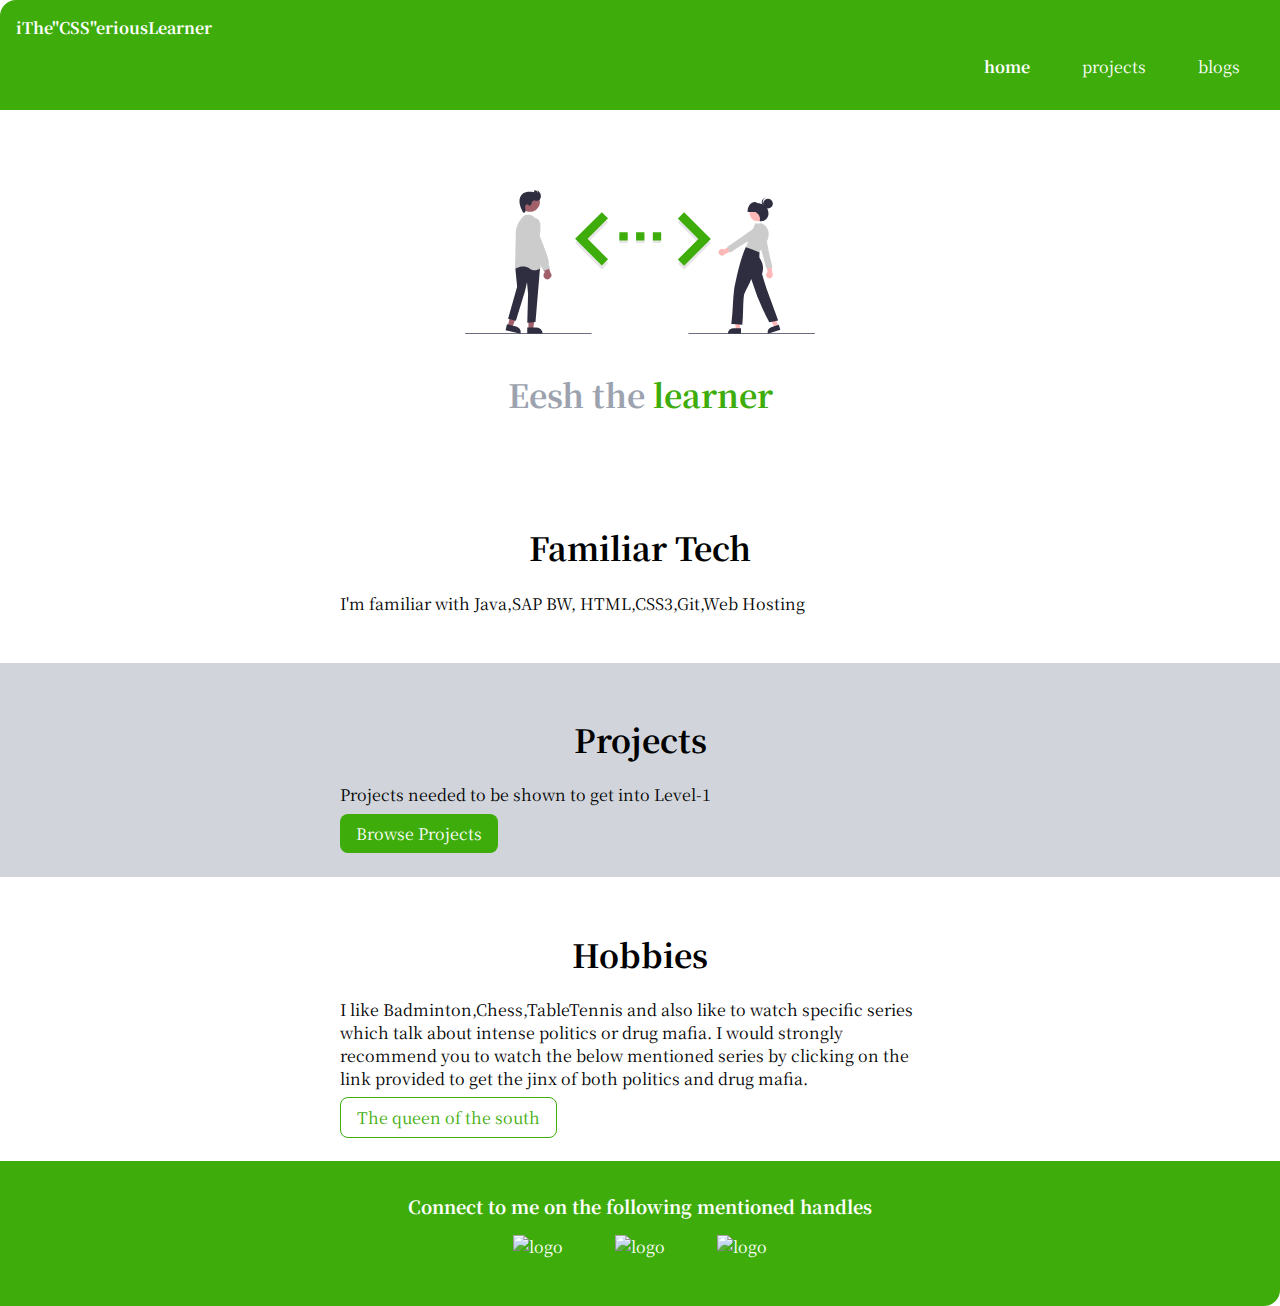
==== index.html @ 91b27dc9 "Update index.html" ====
<!DOCTYPE html>
<html lang="en">

<head>
    <meta charset="UTF-8">
    <meta http-equiv="X-UA-Compatible" content="IE=edge">
    <meta name="viewport" content="width=device-width, initial-scale=1.0">
    <title>Home | Eesh</title>
    <link href="/styles.css" rel="stylesheet">
    <meta name="description" content="A neogcamp website">
    <meta name="keywords" content="HTML, CSS">
    
</head>

<body>

    <nav class="navigation container">
        <div class="nav-brand">iThe"CSS"eriousLearner</div>
        <ul class="list-non-bullet nav-pills">
            <li class="list-item-inline">
                <a class="link link-active" href="/">home</a>
            </li>
            <li class="list-item-inline">
                <a class="link" href="projects.html">projects</a>
            </li>
            <li class="list-item-inline">
                <a class="link" href="blogs.html">blogs</a>
            </li>
        </ul>
    </nav>
    <header class="hero">
        <img class="hero-img" src="/images/hero1.svg">
        <h1 class="hero-heading">Eesh the <span style="color: var(--primary-color)">learner</span></h1>
    </header>
    <section class="section ">
    <div class="container container-center">
        
            <h1>Familiar Tech</h1>
            <p>I'm familiar with Java,SAP BW, HTML,CSS3,Git,Web Hosting</p>
        
    </div>
</section>
<section class="section ow">
    <div class="container container-center">
        
            <h1>Projects</h1>
            <p>Projects needed to be shown to get into Level-1</p>

            <a class="link link-primary" href="/projects.html">Browse Projects</a>
    </div>
</section>
<section class="section ">
    <div class="container container-center">
        
            <h1>Hobbies</h1>
            <p>I like Badminton,Chess,TableTennis and also like to watch specific series which talk about intense
                politics or drug mafia. I would strongly recommend you to watch the below mentioned series by clicking
                on the link provided to get the jinx of both politics and drug mafia.</p>
            <a class="link link-secondary" href="https://www.netflix.com/in/title/80107369">The queen of the south</a>
        

    </div>
</section>
    
    <footer class="footer">
        <div class="footer-header">Connect to me on the following mentioned handles</div>
        <ul class="social-links list-non-bullet">
            <li class="list-item-inline"><a class="link" href="https://www.linkedin.com/in/eesh-gupta-42673a144">
                <img src="https://cdn-icons-png.flaticon.com/512/174/174857.png" alt="logo" height="5%" width="5%">
                
                </a>
            </li>
            <li class="list-item-inline"><a class="link" href="https://github.com/GuptaEesh">
                <img src="https://www.pngarts.com/files/8/Black-Github-Logo-PNG-Image-Background.png" alt="logo" height="5%" width="5%">
                </a>
            </li>
            <li class="list-item-inline"><a class="link" href="https://www.instagram.com/eesh_gupta54/">
                <img src="https://www.pxpng.com/public/uploads/preview/-11608566304fguhnkxstk.png" alt="logo" height="5%" width="5%">
                </a>
            </li>

        </ul>
    </footer>

</body>

</html>
---- styles.css ----
/* @import url('https://fonts.googleapis.com/css2?family=Montserrat:ital,wght@400;1,700&display=swap'); */
/* @import url('https://fonts.googleapis.com/css2?family=Noto+Serif+SC:wght@400;700&display=swap'); */
@import url('https://fonts.googleapis.com/css2?family=Noto+Serif+SC:wght@400;900&display=swap');
:root {
    --primary-color: #3ead0b;
    --dark-gray: #9CA3AF;
    --light-gray: #D1D5DB;
}

body {
    font-family: 'Noto Serif SC', serif;
    margin: 0px;
}

hr {
    margin: 2rem 0rem;
}

.container {
    padding: 0rem 1rem;
}

.container-center {
    max-width: 600px;
    margin: auto;
}

.link {
    text-decoration: none;
    padding: 0.5rem 1rem;

}

.link-primary {
    background-color: var(--primary-color);
    border-radius: 0.5rem;
    color: white;
}

.link-secondary {
    color: var(--primary-color);
    border-radius: 0.5rem;
    border: 1.2px solid var(--primary-color);
}
.link-blogs{
    color:var(--light-gray);
    text-decoration: none;
    border: 1.1px solid var(--dark-gray);
}
/* lists */

.list-non-bullet {
    list-style: none;
}

.list-item-inline {
    display: inline;
    padding: 0rem 0.5rem;
}

.navigation {
    background-color: var(--primary-color);
    color: white;
    padding: 1rem;
    border-top-left-radius: 1rem;
}

.navigation .nav-brand {
    font-weight: bolder;
}

.navigation .link {
    color: white;
}

.navigation .nav-pills {
    text-align: right;
}

.navigation .link-active {
    font-weight: bolder;
}


.hero {
    padding: 2rem;
    padding-top: 5rem;
}

.hero .hero-img {
    max-width: 350px;
    display: block;
    margin: auto;
}

.hero .hero-heading {
    text-align: center;
    padding-top: 1rem;
    color: var(--dark-gray);
}
.blog-img{
    width:30%;
    height:25rem;
}
.section {
    padding: 2rem;
    
}

.section h1 {
    text-align: center;

}

.ow {
    background-color: var(--light-gray);
}

.footer {
    background-color: var(--primary-color);
    padding: 2rem 1rem;
    text-align: center;
    color: white;
    border-bottom-right-radius: 1rem;
}

.footer .link {
    color: white;
}

.footer .footer-header {
    font-weight: bold;
    font-size: large;
}

.footer ul {
    padding-inline-start: 0px;
}
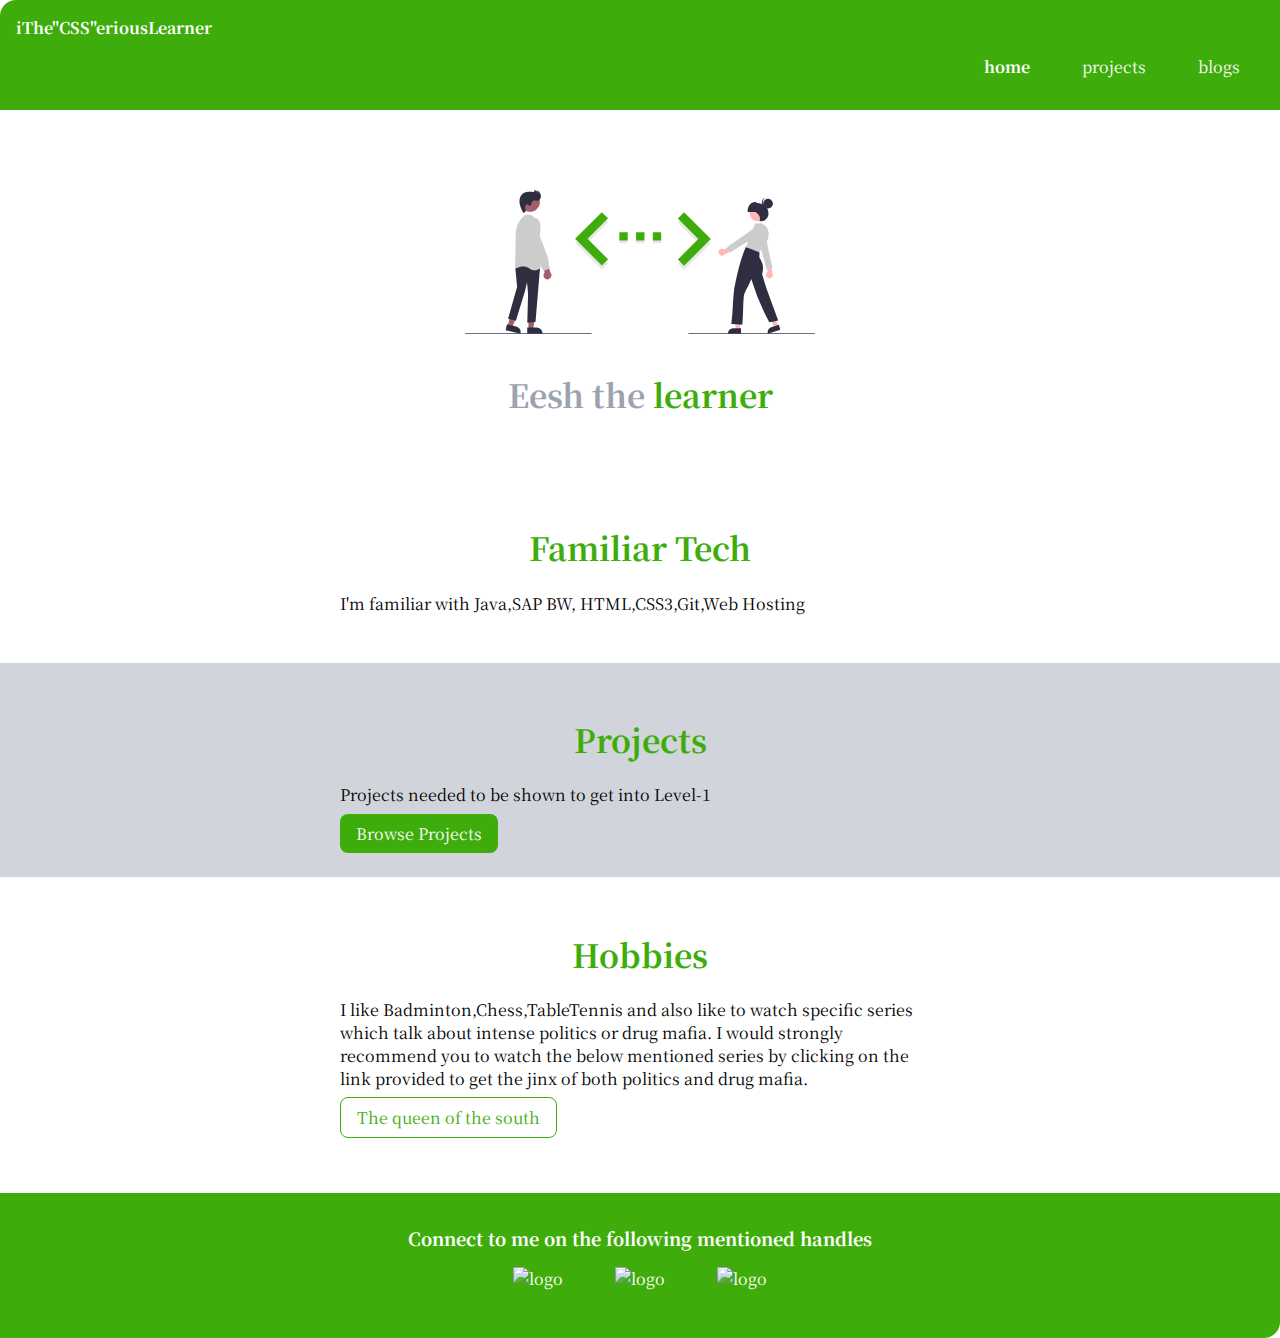
==== commit a6348c49: "Update index.html" ====
--- a/index.html
+++ b/index.html
@@ -35,7 +35,7 @@
     <section class="section ">
     <div class="container container-center">
         
-            <h1>Familiar Tech</h1>
+            <h1 style="color: var(--primary-color);">Familiar Tech</h1>
             <p>I'm familiar with Java,SAP BW, HTML,CSS3,Git,Web Hosting</p>
         
     </div>
@@ -43,7 +43,7 @@
 <section class="section ow">
     <div class="container container-center">
         
-            <h1>Projects</h1>
+            <h1 style="color: var(--primary-color);">Projects</h1>
             <p>Projects needed to be shown to get into Level-1</p>
 
             <a class="link link-primary" href="/projects.html">Browse Projects</a>
@@ -52,7 +52,7 @@
 <section class="section ">
     <div class="container container-center">
         
-            <h1>Hobbies</h1>
+            <h1 style="color: var(--primary-color);">Hobbies</h1>
             <p>I like Badminton,Chess,TableTennis and also like to watch specific series which talk about intense
                 politics or drug mafia. I would strongly recommend you to watch the below mentioned series by clicking
                 on the link provided to get the jinx of both politics and drug mafia.</p>
@@ -75,7 +75,7 @@
                 </a>
             </li>
             <li class="list-item-inline"><a class="link" href="https://www.instagram.com/eesh_gupta54/">
-                <img src="https://www.pxpng.com/public/uploads/preview/-11608566304fguhnkxstk.png" alt="logo" height="5%" width="5%">
+                <img src="https://www.freepnglogos.com/uploads/instagram-icon-png/instagram-icon-suzem-limited-make-known-20.png" alt="logo" height="5%" width="5%">
                 </a>
             </li>
 
--- a/styles.css
+++ b/styles.css
@@ -122,6 +122,7 @@
     text-align: center;
     color: white;
     border-bottom-right-radius: 1rem;
+    margin-top: 2rem;
 }
 
 .footer .link {
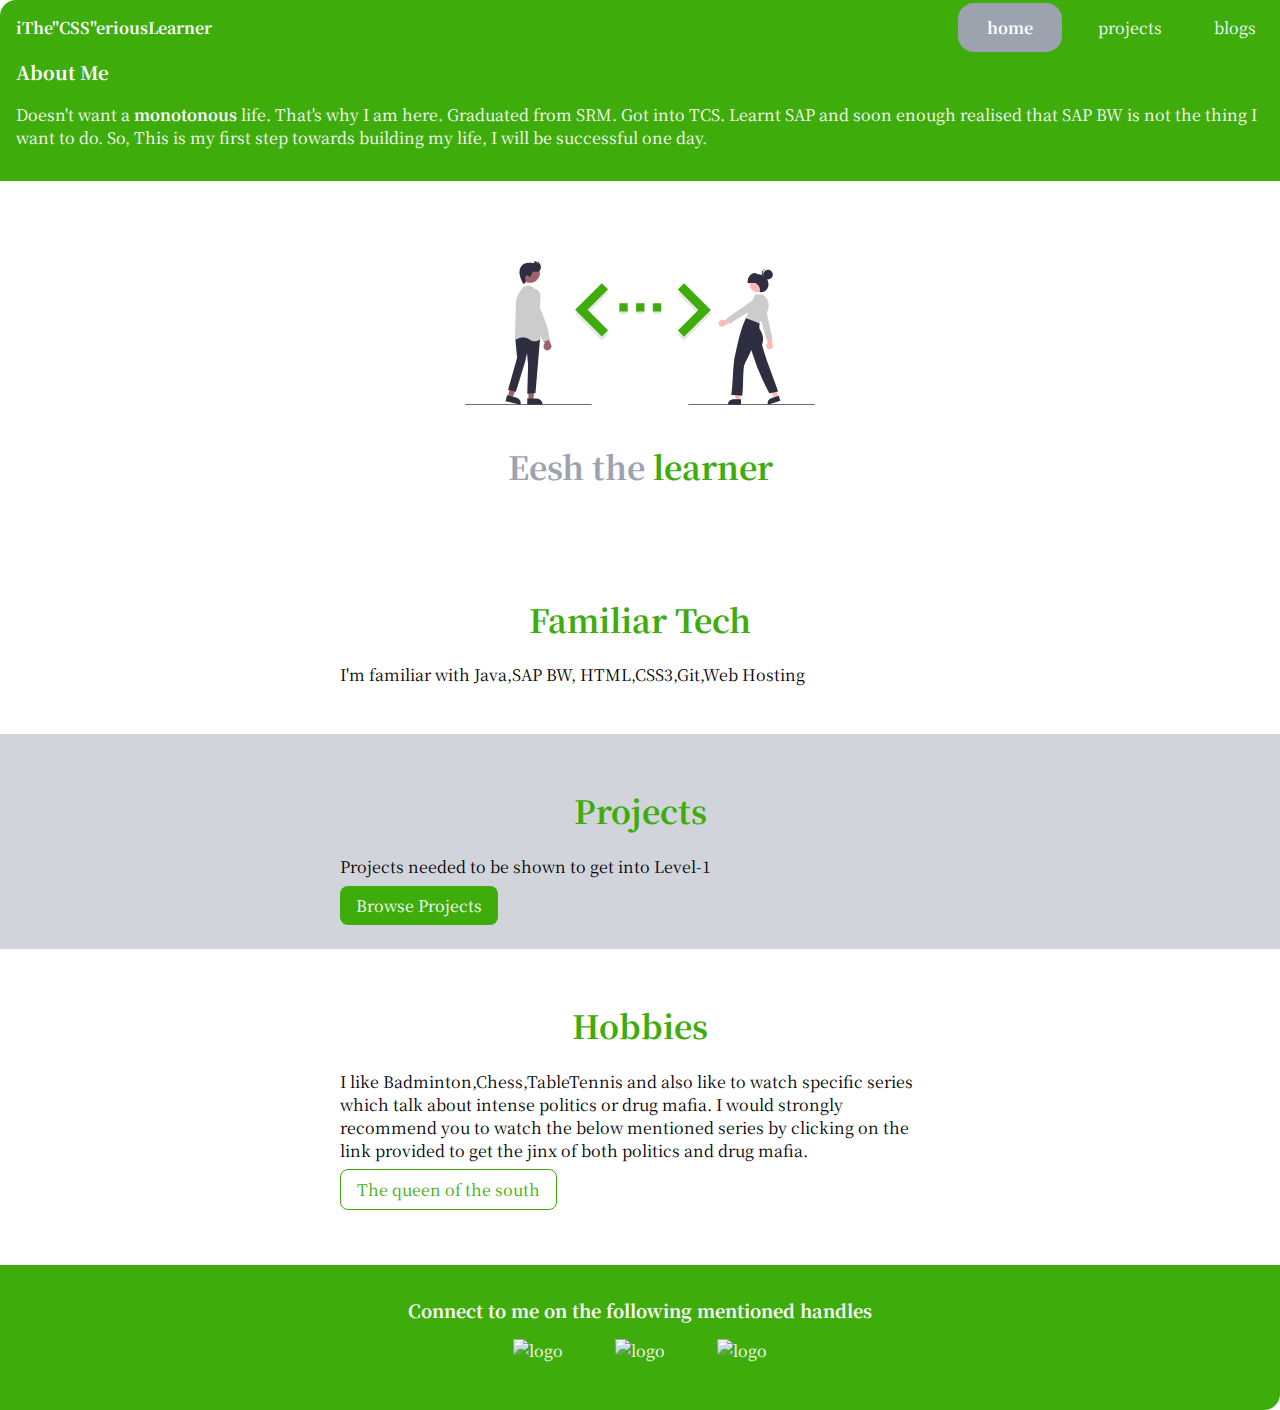
==== commit 882aa858: "style: Fine touches" ====
--- a/index.html
+++ b/index.html
@@ -9,7 +9,7 @@
     <link href="/styles.css" rel="stylesheet">
     <meta name="description" content="A neogcamp website">
     <meta name="keywords" content="HTML, CSS">
-    
+
 </head>
 
 <body>
@@ -27,55 +27,61 @@
                 <a class="link" href="blogs.html">blogs</a>
             </li>
         </ul>
+        <div class="part">
+            <h3>About Me</h3>
+            <p>Doesn't want a <strong>monotonous</strong> life. That's why I am here. Graduated from SRM. Got into TCS. Learnt SAP and soon enough realised that SAP BW is not the thing I want to do. So, This is my first step towards building my life, I will be successful one day.</p>
+        </div>
     </nav>
     <header class="hero">
         <img class="hero-img" src="/images/hero1.svg">
         <h1 class="hero-heading">Eesh the <span style="color: var(--primary-color)">learner</span></h1>
     </header>
     <section class="section ">
-    <div class="container container-center">
-        
+        <div class="container container-center">
+
             <h1 style="color: var(--primary-color);">Familiar Tech</h1>
             <p>I'm familiar with Java,SAP BW, HTML,CSS3,Git,Web Hosting</p>
-        
-    </div>
-</section>
-<section class="section ow">
-    <div class="container container-center">
-        
+
+        </div>
+    </section>
+    <section class="section ow">
+        <div class="container container-center">
+
             <h1 style="color: var(--primary-color);">Projects</h1>
             <p>Projects needed to be shown to get into Level-1</p>
 
             <a class="link link-primary" href="/projects.html">Browse Projects</a>
-    </div>
-</section>
-<section class="section ">
-    <div class="container container-center">
-        
+        </div>
+    </section>
+    <section class="section ">
+        <div class="container container-center">
+
             <h1 style="color: var(--primary-color);">Hobbies</h1>
             <p>I like Badminton,Chess,TableTennis and also like to watch specific series which talk about intense
                 politics or drug mafia. I would strongly recommend you to watch the below mentioned series by clicking
                 on the link provided to get the jinx of both politics and drug mafia.</p>
             <a class="link link-secondary" href="https://www.netflix.com/in/title/80107369">The queen of the south</a>
-        
 
-    </div>
-</section>
-    
+
+        </div>
+    </section>
+
     <footer class="footer">
         <div class="footer-header">Connect to me on the following mentioned handles</div>
         <ul class="social-links list-non-bullet">
             <li class="list-item-inline"><a class="link" href="https://www.linkedin.com/in/eesh-gupta-42673a144">
-                <img src="https://cdn-icons-png.flaticon.com/512/174/174857.png" alt="logo" height="5%" width="5%">
-                
+                    <img src="https://cdn-icons-png.flaticon.com/512/174/174857.png" alt="logo" height="5%" width="5%">
+
                 </a>
             </li>
             <li class="list-item-inline"><a class="link" href="https://github.com/GuptaEesh">
-                <img src="https://www.pngarts.com/files/8/Black-Github-Logo-PNG-Image-Background.png" alt="logo" height="5%" width="5%">
+                    <img src="https://www.pngarts.com/files/8/Black-Github-Logo-PNG-Image-Background.png" alt="logo"
+                        height="5%" width="5%">
                 </a>
             </li>
             <li class="list-item-inline"><a class="link" href="https://www.instagram.com/eesh_gupta54/">
-                <img src="https://www.freepnglogos.com/uploads/instagram-icon-png/instagram-icon-suzem-limited-make-known-20.png" alt="logo" height="5%" width="5%">
+                    <img src="https://www.freepnglogos.com/uploads/instagram-icon-png/instagram-icon-suzem-limited-make-known-20.png"
+                        alt="logo" height="5%" width="5%">
                 </a>
             </li>
 
--- a/styles.css
+++ b/styles.css
@@ -1,6 +1,7 @@
 /* @import url('https://fonts.googleapis.com/css2?family=Montserrat:ital,wght@400;1,700&display=swap'); */
 /* @import url('https://fonts.googleapis.com/css2?family=Noto+Serif+SC:wght@400;700&display=swap'); */
 @import url('https://fonts.googleapis.com/css2?family=Noto+Serif+SC:wght@400;900&display=swap');
+
 :root {
     --primary-color: #3ead0b;
     --dark-gray: #9CA3AF;
@@ -42,15 +43,18 @@
     border-radius: 0.5rem;
     border: 1.2px solid var(--primary-color);
 }
-.link-blogs{
-    color:var(--light-gray);
+
+.link-blogs {
+    color: var(--light-gray);
     text-decoration: none;
     border: 1.1px solid var(--dark-gray);
 }
+
 /* lists */
 
 .list-non-bullet {
     list-style: none;
+    padding-left: 0;
 }
 
 .list-item-inline {
@@ -75,10 +79,16 @@
 
 .navigation .nav-pills {
     text-align: right;
+    top:0;
+    right: 0;
+    position: absolute;
 }
 
 .navigation .link-active {
     font-weight: bolder;
+    background-color: var(--dark-gray);
+    border-radius: 1rem;
+    padding: 0.8rem 1.8rem;
 }
 
 
@@ -98,13 +108,15 @@
     padding-top: 1rem;
     color: var(--dark-gray);
 }
-.blog-img{
-    width:30%;
-    height:25rem;
+
+.blog-img {
+    width: 30%;
+    height: 25rem;
 }
+
 .section {
     padding: 2rem;
-    
+
 }
 
 .section h1 {
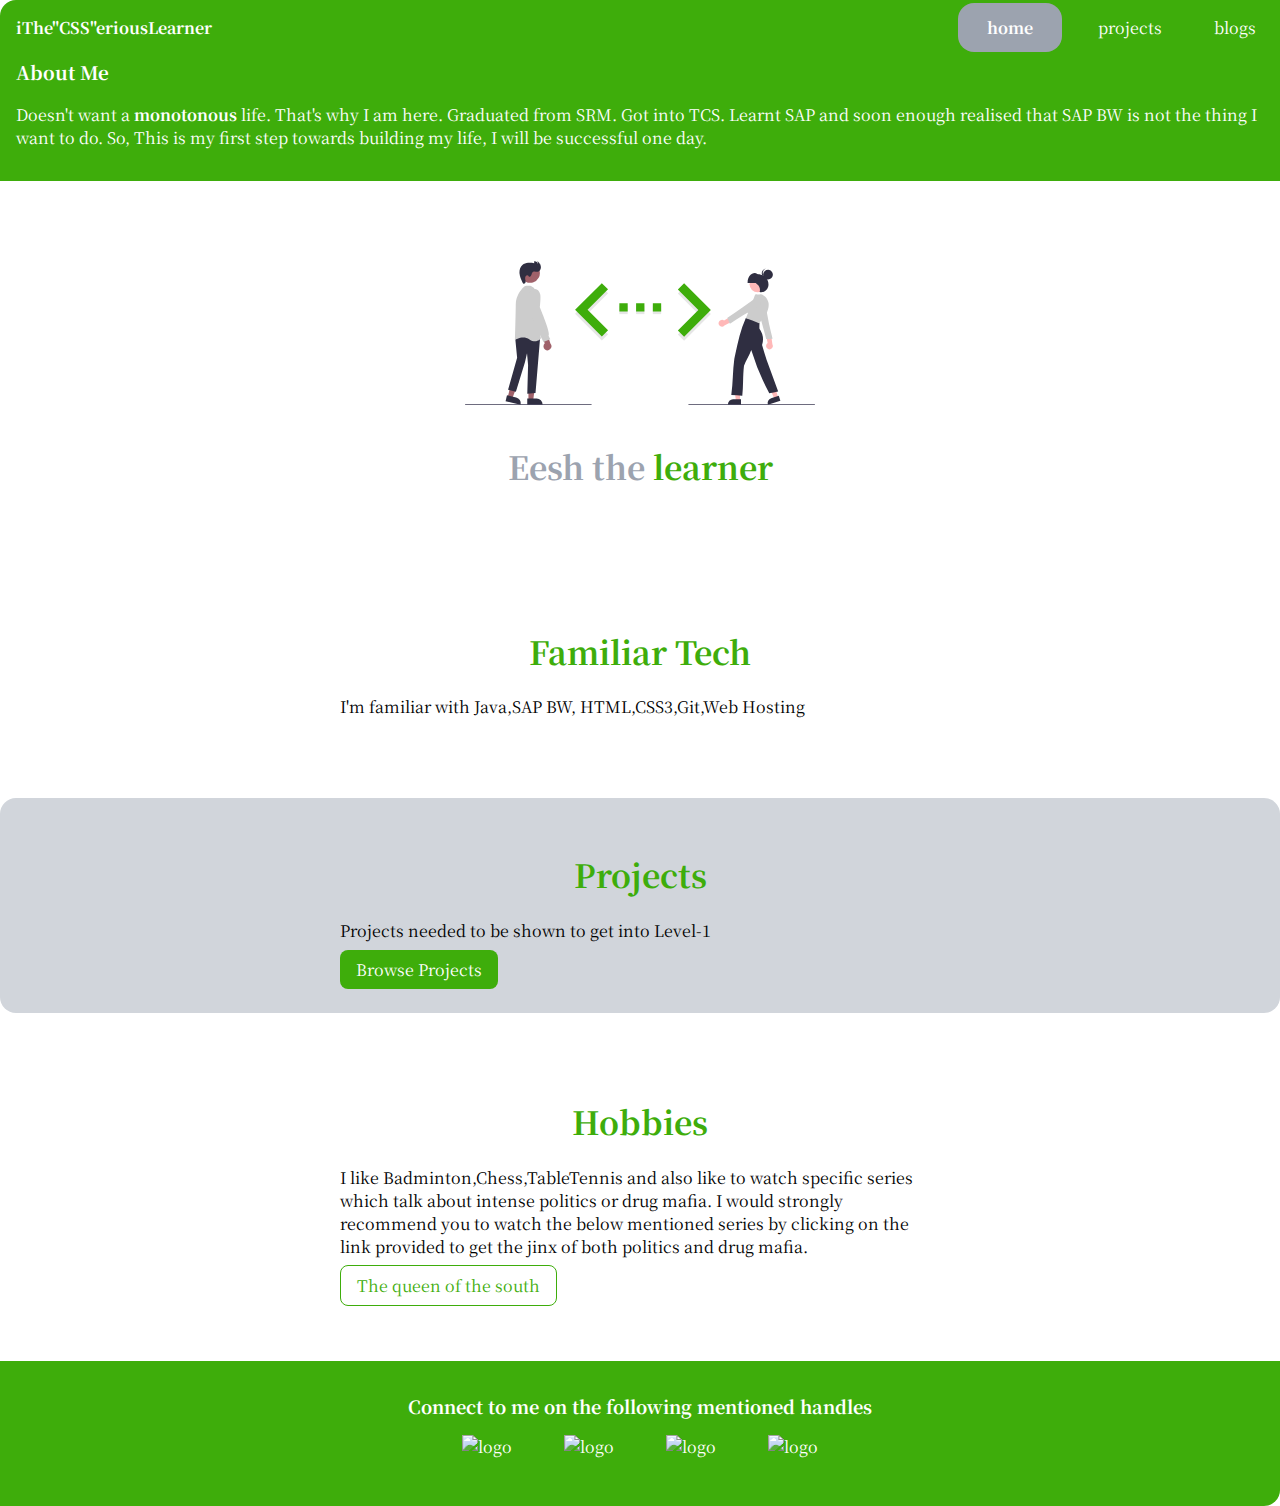
==== commit ca2b032e: "style: twitter link added" ====
--- a/index.html
+++ b/index.html
@@ -84,7 +84,11 @@
                         alt="logo" height="5%" width="5%">
                 </a>
             </li>
-
+            <li class="list-item-inline"><a class="link" href="https://twitter.com/ra1711003010629">
+                <img src="https://www.danoneinstitute.org/wp-content/uploads/2020/06/logo-rond-twitter.png"
+                    alt="logo" height="5%" width="5%">
+            </a>
+        </li>
         </ul>
     </footer>
 
--- a/styles.css
+++ b/styles.css
@@ -116,7 +116,8 @@
 
 .section {
     padding: 2rem;
-
+    margin: 2rem 0;
+    border-radius: 1rem;
 }
 
 .section h1 {
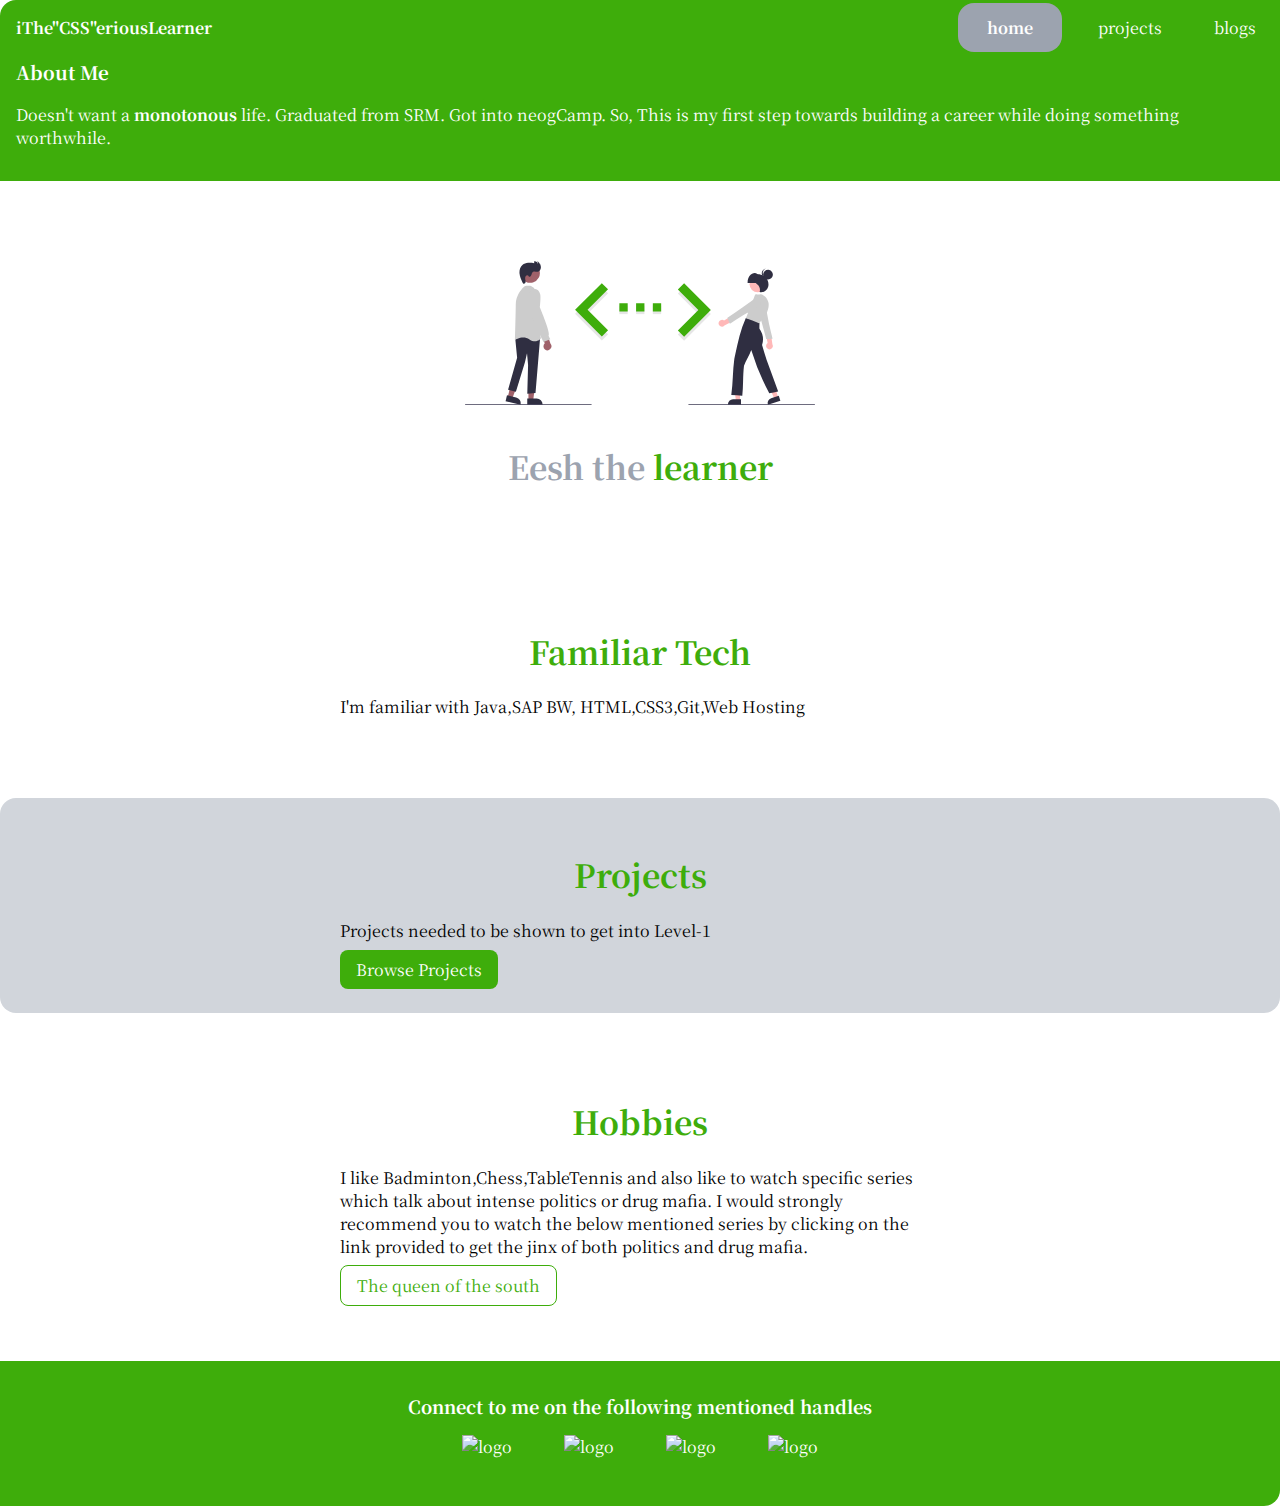
==== commit 0bc9b8e5: "update: updated about me" ====
--- a/index.html
+++ b/index.html
@@ -29,7 +29,7 @@
         </ul>
         <div class="part">
             <h3>About Me</h3>
-            <p>Doesn't want a <strong>monotonous</strong> life. That's why I am here. Graduated from SRM. Got into TCS. Learnt SAP and soon enough realised that SAP BW is not the thing I want to do. So, This is my first step towards building my life, I will be successful one day.</p>
+            <p>Doesn't want a <strong>monotonous</strong> life. Graduated from SRM. Got into neogCamp. So, This is my first step towards building a career while doing something worthwhile.</p>
         </div>
     </nav>
     <header class="hero">
@@ -60,7 +60,7 @@
             <p>I like Badminton,Chess,TableTennis and also like to watch specific series which talk about intense
                 politics or drug mafia. I would strongly recommend you to watch the below mentioned series by clicking
                 on the link provided to get the jinx of both politics and drug mafia.</p>
-            <a class="link link-secondary" href="https://www.netflix.com/in/title/80107369">The queen of the south</a>
+            <a target="_blank" class="link link-secondary" href="https://www.netflix.com/in/title/80107369">The queen of the south</a>
 
 
         </div>
--- a/styles.css
+++ b/styles.css
@@ -16,7 +16,9 @@
 hr {
     margin: 2rem 0rem;
 }
-
+.line{
+   border-top: 4px dotted var(--primary-color);
+}
 .container {
     padding: 0rem 1rem;
 }
